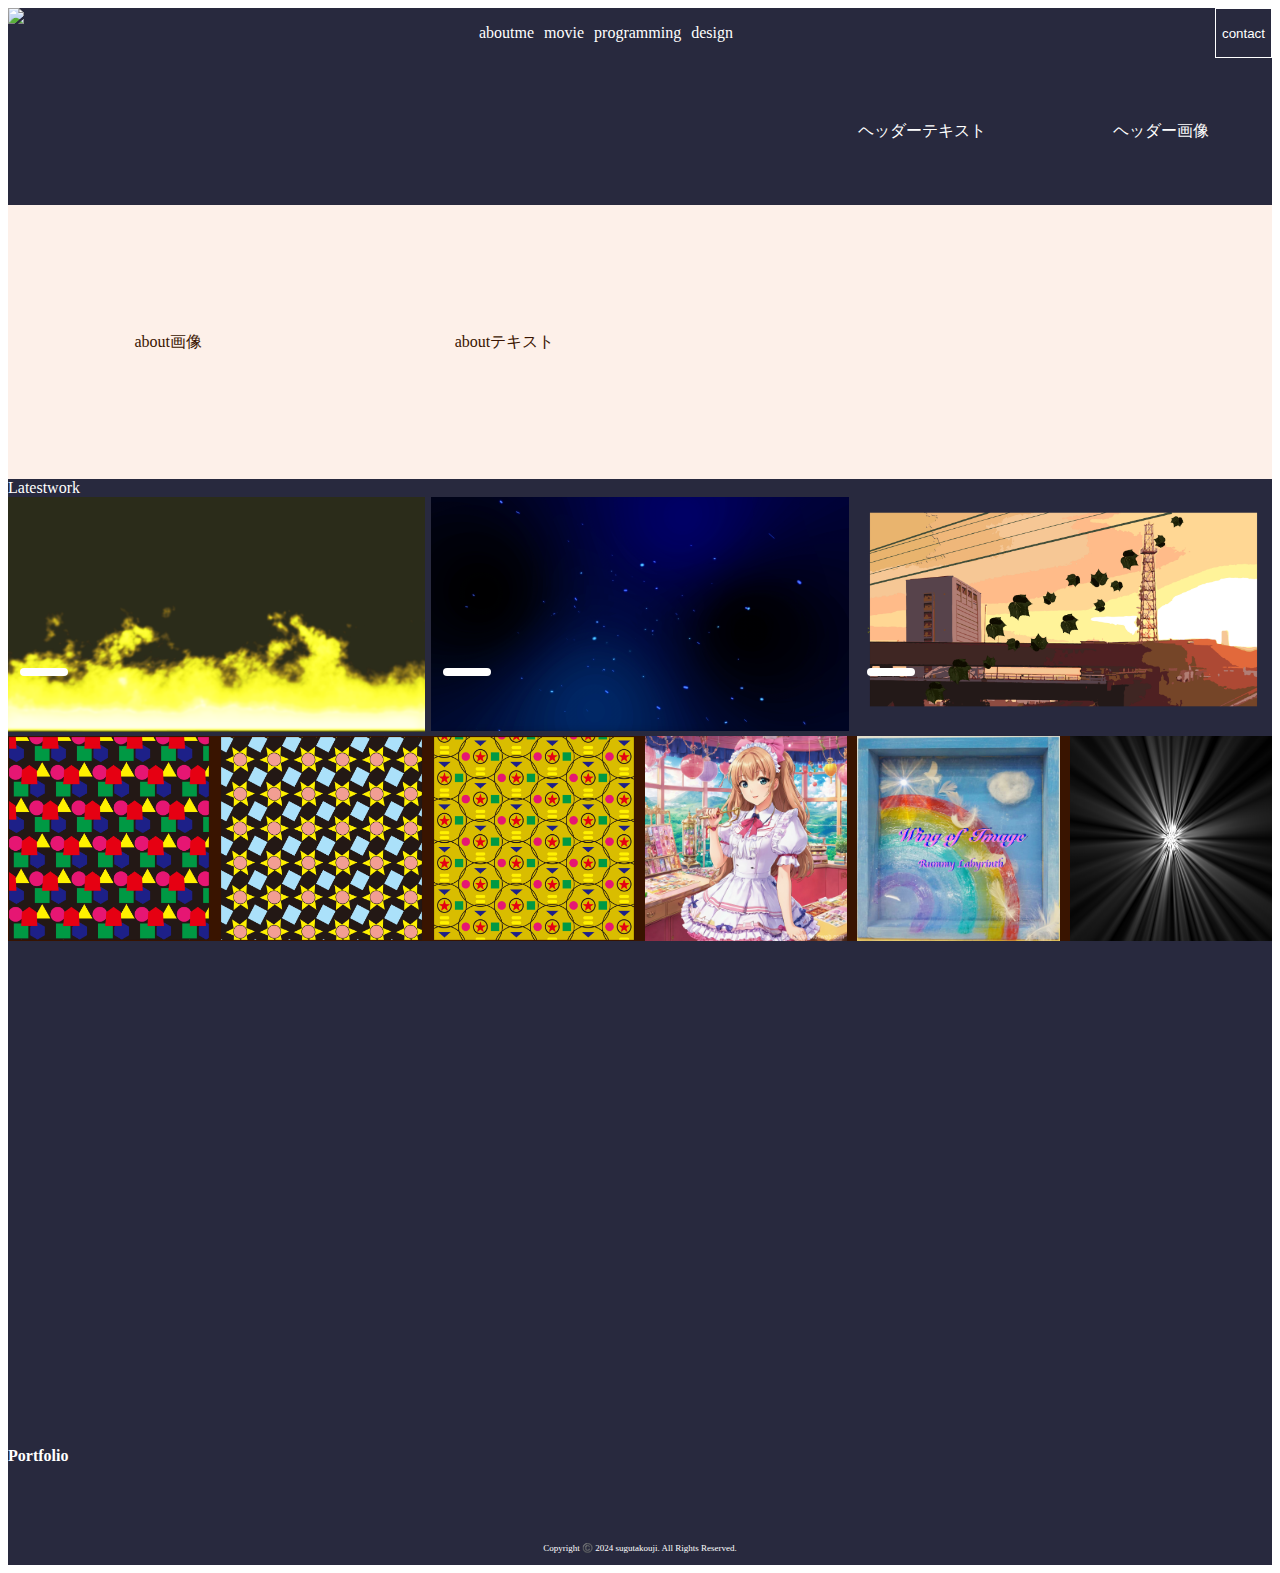
==== index.html @ 5228994b "hennkou" ====
<!DOCTYPE html>
<html lang="en">
<head>
    <meta charset="UTF-8">
    <meta name="viewport" content="width=device-width, initial-scale=1.0">
    <title>portfolio</title>
    <link rel="stylesheet" href="style.css"         >
</head>
<body>
    <header>
        <div id="menubar-mobile">
            <div class="nav">
                <input id="drawer_input" class="drawer_hidden" type="checkbox">
                <label for="drawer_input" class="drawer_open"><span></span></label>
                <nav class="nav_content">
                    <ul class="nav_list">
                        <li class="nav_item"><a href="">メニュー1</a></li>
                        <li class="nav_item"><a href="">メニュー2</a></li>
                        <li class="nav_item"><a href="">メニュー3</a></li>
                        <li class="nav_item"><a href="">メニュー4</a></li>
                    </ul>
                </nav>
            </div>
        </div>
        <div id="menubar">
            <div id="logo"><img src="./img/header/logo.png"></div>
            <div id="menu">
                <ul>
                    <li><a href="">aboutme</a></li>
                    <li><a href="">movie</a></li>
                    <li><a href="">programming</a></li>
                    <li><a href="">design</a></li>
                </ul>
            </div>
            <div id="contact"></div><button>contact</button></div>
        </div>
        <div id="header-catch">
            <div id="header-catch-img">ヘッダー画像</div>
            <div id="header-catch-text">ヘッダーテキスト</div>
        </div>
    </header>
    <main>
        <div id="main-about">
            <div id="main-about-image">about画像</div>
            <div id="main-about-text">aboutテキスト</div>
        </div>
        <div id="main-latestwork">
            <div id="main-latestwork-title">Latestwork</div>
            <div id="main-latestwork-images">
                <div class="main-latestwork">
                    <img src="./img/top/work1.png" alt="">
                    <div class="work-genre"></div>
                    <div class="work-title"></div>
                </div>
                <div class="main-latestwork">
                    <img src="./img/top/work2.png" alt="">
                    <div class="work-genre"></div>
                    <div class="work-title"></div>
                </div>
                <div class="main-latestwork">
                    <img src="./img/top/work3.png" alt="">
                    <div class="work-genre"></div>
                    <div class="work-title"></div>
                </div>
            </div>
        </div>
        <div id="main-images">
            <img src="./img/top/footer-pic1.png" alt="">
            <img src="./img/top/footer-pic2.png" alt="">
            <img src="./img/top/footer-pic3.png" alt="">
            <img src="./img/top/footer-pic4.png" alt="">
            <img src="./img/top/footer-pic5.png" alt="">
            <img src="./img/top/footer-pic6.png" alt="">
        </div>
    </main>
    <footer>
        <div id="footer-main">
            <div id="footer-title">Portfolio</div>
            <div id="footer-menus">
                <div class="footer-menu">
                    <div class="footer-menu-title"></div>
                    <div class="footer-menu-item"></div>
                </div>
                <div class="footer-menu">
                    <div class="footer-menu-title"></div>
                    <div class="footer-menu-item"></div>
                </div>
            </div>
            <div id="footer-sns"></div>
        </div>
        <div id="footer-sub">Copyright ©️ 2024 sugutakouji. All Rights Reserved.</div>
    </footer>
</body>
</html>
---- style.css ----
:root{
    --primary-bg: #28293E;
    --secondary-bg: #FDF0E9;
    --primary-color: white;
    --secondary-color: #391400;
    --padding-default: 24px;
    --padding-narrow: 12px;
}
bady{
    margin: 0px;
}
img{
    width: 100%;
}
header{
    color: var(--primary-color);
    background-color: var(--primary-bg);
    padding: var(-default-padding);
}
#logo{
    width: 195px;
}

main{
    background-color: var(--secondary-color);
}

main #main-about{
    color: var(--secondary-color);
    background-color: var(--secondary-bg);
}
main #main-latestwork{
    color: var(--primary-color);
    background-color: var(--primary-bg);
}
main #main-images{
    display: flex;
    flex-wrap: wrap;
}
main #main-images img{
    width: 50%;
}
footer{
    padding-top: 40%;
    color: var(--primary-color);
    background-color: var(--primary-bg);
    font-size: 12px;
    padding-left: var(--padding-footer);
    padding-right: var(--padding-footer);
}
footer hr{
    border-color: rgba(255, 255, 255, 0.2);
    margin-bottom: 12px;
}
#footer-title{
    font-size: 16px;
    font-weight: bold;
    margin-bottom: 24px;
}
.footer-menu{
    margin: 36px;
}
.footer-menu-title{
    color: var(--teritiary-color);
    margin-bottom: 24px;
}
.footer-menu-item{
    margin-bottom: 8px;
}
#footer-sns{
    margin-bottom: 24px;
}
.sns-icon{
    width: 24px;
}
#footer-title,#footer-menus,#footer-sns{
    text-align:center;
}
#footer-sub{
    text-align: center;
    font-size: 9px;
    padding-bottom: var(--padding-narrow);
}
.main-latestwork{
    position: relative;
}
.work-genre, .work-title{
    position: absolute;
}
.work-genre{
    bottom: 60px;
    left: 12px;
    background-color: white;
    color: var(--secondary-color);
    font-size: 12px;
    padding: 4px 24px;
    border-radius: 24px;
}
.work-title{
    bottom: 24px;
    left: 12px;
    font-weight: bold;
}

@media(min-width: 768px){
    #header-catch{
        display: flex;
        flex-direction: row-reverse;
    }
    #header-catch-img,#header-catch-text{
        padding: 5%;
    }
}
@media(min-width: 768px){
    #main-about{
        display: flex;
    }
    #main-about-image,#main-about-text{
        padding: 10%;
    }
    #main-latestwork-images{
        display: flex;
        justify-content: space-between;
    }
    .main-latestwork{
        flex-basis: 33%;
    }
    main #main-images{
        flex-wrap: nowrap;
        justify-content: space-between;
    }
    main #main-images img{
        width: 16%;        
    }
}

@media(min-width: 768px){
    #footer-main,#footer-menus{
        display: flex;
        justify-content: space-between;
    }
}

header{
    position: relative;
}
#menubar-mobile{
    display: block;
    position: absolute;
    top: 0px;
}
#menubar-mobile{
    width: 100%;
    display: flex;
    flex-direction: row-reverse;
}
.nav{
    margin-right: 40px;
}
.drawer_hidden{
    display: none;
}
.drawer_open{
    display: flex;
    height: 60px;
    width: 60px;
    justify-content: center;
    align-items: center;
    position: relative;
    z-index: 100;
    cursor: pointer;
}
.drawer_open span,
.drawer_open span:before,
.drawer_open span:after {
    content: '';
    display: block;
    height: 3px;
    width: 25px;
    border-radius: 3px;
    background: white;
    transition: 0.5s;
    position: absolute;
}
.drawer_open span:before {
    bottom: 8px;
}
.drawer_open span:after {
    top: 8px;
}
#drawer_input:checked ~ .drawer_open span {
    background: rgba(255, 255, 255, 0);
}
#drawer_input:checked ~ .drawer_open span::before {
    bottom: 0;
    transform: rotate(45deg);
}
  
#drawer_input:checked ~ .drawer_open span::after {
    top: 0;
    transform: rotate(-45deg);
}
.nav_content {
    width: 100%;
    height: 100%;
    position: fixed;
    top: 0;
    left: 100%; /* メニューを画面の外に飛ばす */
    z-index: 99;
    background: var(--primary-bg);
    color: var(--primary-color);
    transition: .5s;
}
  .nav_content a,
  .nav_content a:link,
  .nav_content a:hover,
  .nav_content a:active {
    color: var(--primary-color);
    text-decoration: none;
}
.nav_list {
    list-style: none;
}
#drawer_input:checked ~ .nav_content {
    left: 0;/* メニューを画面に入れる */
}
@media(min-width: 768px){
    #menubar-mobile{
        display: none;
    }
}

#menubar #menu, #menubar #contact {
    display: none;
}
@media(min-width: 768px){
    #menubar #menu, #menubar #contact {
        display: block;
    }
    #menubar{
        display: flex;
        justify-content: space-between;
    }
    #menubar ul {
        display: flex;
    }
    #menubar li {
        list-style: none;
        margin-right: 10px;
    }
    #menubar a {
        text-decoration: none;
    }
    #menubar li a, #menubar li a:hover {
        color: var(--primary-color);
    }
    #menubar button {
        background-color: var(--primary-bg);
        color: var(--primary-color);
        border: 1px solid white;
    }
}
#header-simple{
    text-align: center;
}
#main-aboutme {
    color: var(--secondary-color);
    background-color: var(--secondary-bg);
    padding: var(--padding-default);
}
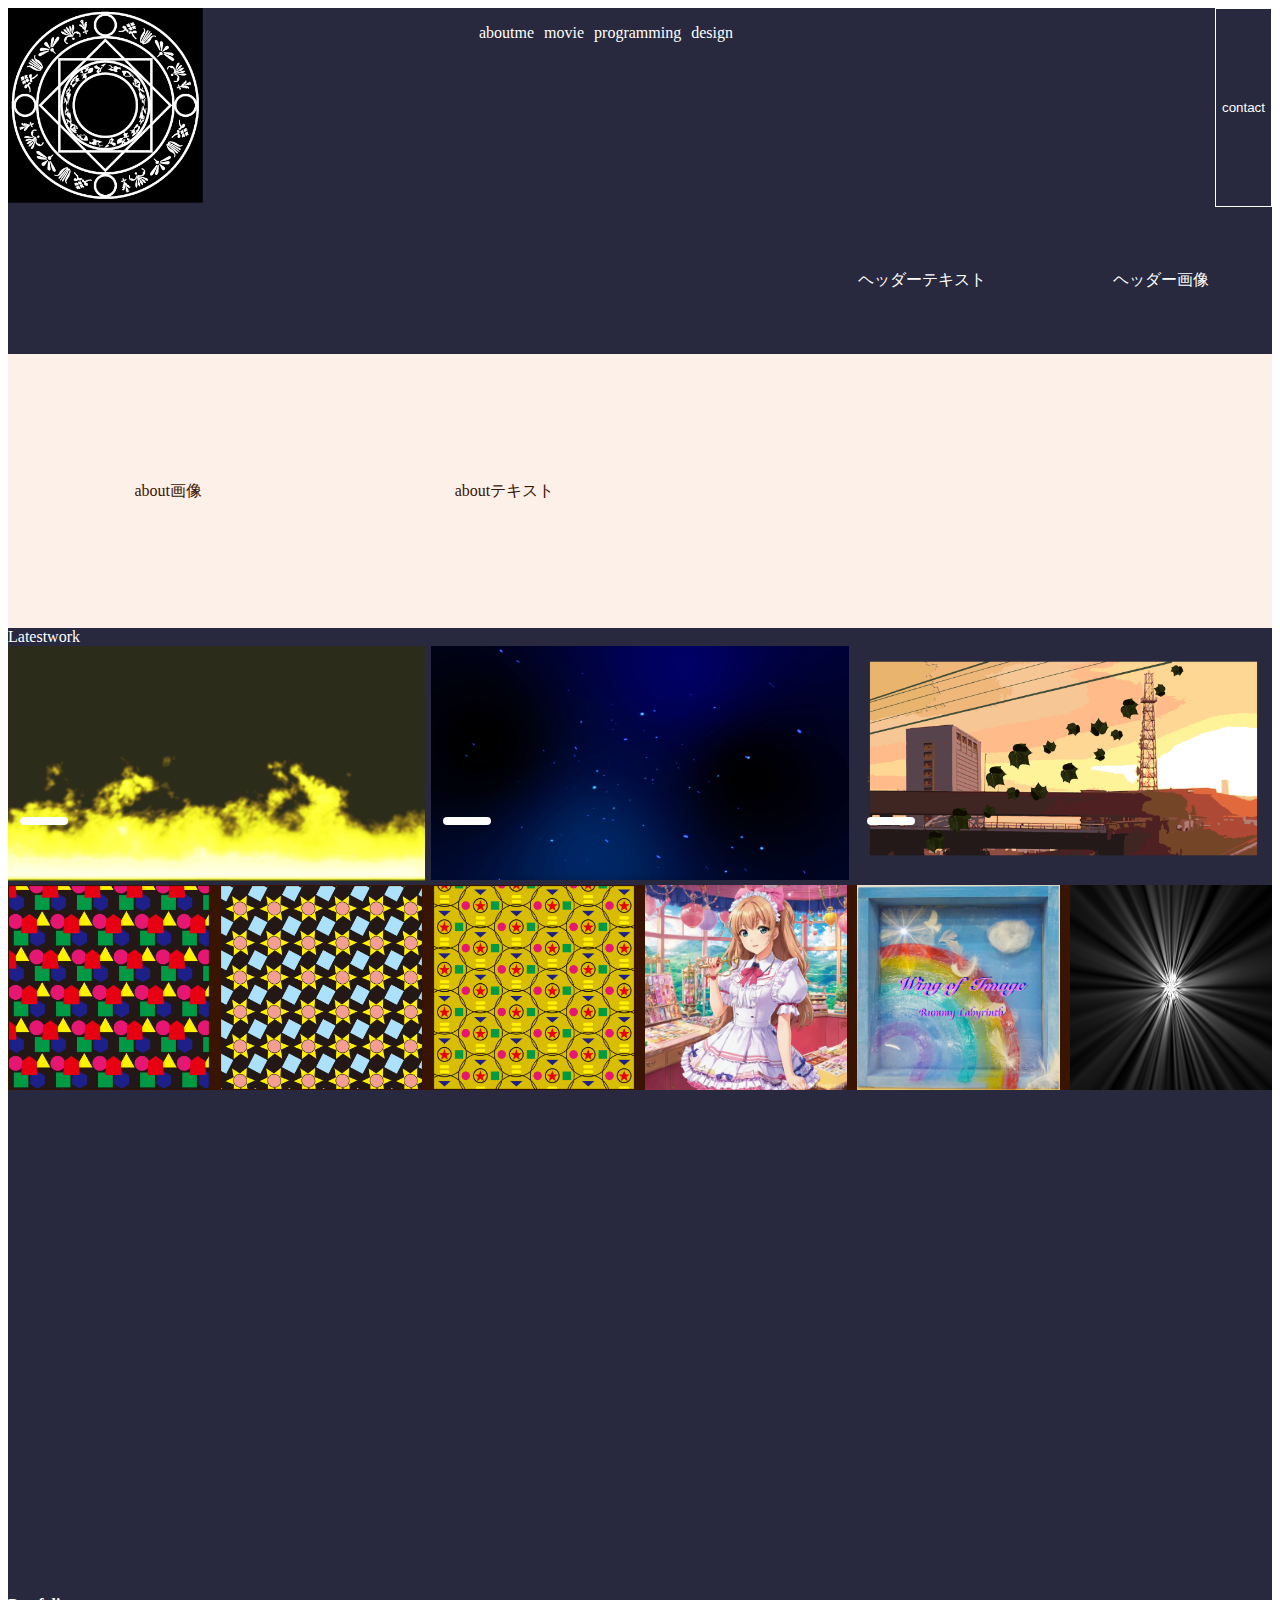
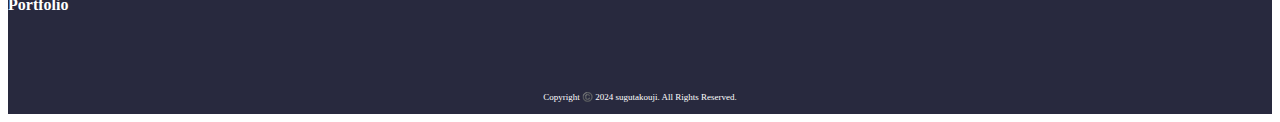
==== commit a11a4c19: "もうやだ" ====
--- a/index.html
+++ b/index.html
@@ -4,7 +4,7 @@
     <meta charset="UTF-8">
     <meta name="viewport" content="width=device-width, initial-scale=1.0">
     <title>portfolio</title>
-    <link rel="stylesheet" href="style.css"         >
+    <link rel="stylesheet" href="style.css">
 </head>
 <body>
     <header>
@@ -14,22 +14,26 @@
                 <label for="drawer_input" class="drawer_open"><span></span></label>
                 <nav class="nav_content">
                     <ul class="nav_list">
-                        <li class="nav_item"><a href="">メニュー1</a></li>
-                        <li class="nav_item"><a href="">メニュー2</a></li>
-                        <li class="nav_item"><a href="">メニュー3</a></li>
-                        <li class="nav_item"><a href="">メニュー4</a></li>
+                        <li class="nav_item"><a href="https://koujisuguta.github.io/final-assignment/aboutme">メニュー1</a></li>
+                        <li class="nav_item"><a href="https://koujisuguta.github.io/final-assignment/category-movie">メニュー2</a></li>
+                        <li class="nav_item"><a href="https://koujisuguta.github.io/final-assignment/cagtegory-programming">メニュー3</a></li>
+                        <li class="nav_item"><a href="https://koujisuguta.github.io/final-assignment/category-design">メニュー4</a></li>
                     </ul>
                 </nav>
             </div>
         </div>
         <div id="menubar">
-            <div id="logo"><img src="./img/header/logo.png"></div>
+            <div id="logo">
+                <a href="https://koujisuguta.github.io/final-assignment/">
+                    <img src="./img/header/logo.png">
+                </a>
+            </div>
             <div id="menu">
                 <ul>
-                    <li><a href="">aboutme</a></li>
-                    <li><a href="">movie</a></li>
-                    <li><a href="">programming</a></li>
-                    <li><a href="">design</a></li>
+                    <li><a href="https://koujisuguta.github.io/final-assignment/aboutme">aboutme</a></li>
+                    <li><a href="https://koujisuguta.github.io/final-assignment/category-movie">movie</a></li>
+                    <li><a href="https://koujisuguta.github.io/final-assignment/cagtegory-programming">programming</a></li>
+                    <li><a href="https://koujisuguta.github.io/final-assignment/category-design">design</a></li>
                 </ul>
             </div>
             <div id="contact"></div><button>contact</button></div>
--- a/style.css
+++ b/style.css
@@ -267,4 +267,46 @@
     color: var(--secondary-color);
     background-color: var(--secondary-bg);
     padding: var(--padding-default);
-}+}
+
+#main-portfolio{
+    color: var(--secondary-color);
+    background-color: var(--secondary-bg);
+    padding: var(--padding-default);
+}
+#main-portfolio li{
+    list-style-type: none;
+}
+#main-portfolio a,
+#main-portfolio a:link,
+#main-portfolio a:visited,
+#main-portfolio a:hover{
+    color: var(--secondary-color);
+    text-decoration: none;
+}
+
+.main-portfolio-image {
+    position: relative;
+}
+
+@media(min-width: 768px){
+    #main-portfolio-images{
+        display: flex;
+        flex-wrap: wrap;
+        justify-content: space-between;
+    }
+    .main-portfolio-image {
+        width: 30%;
+    }
+}
+
+/* iframe */
+#main-work {
+    width: 100%;
+    padding: 0px;
+    aspect-ratio: 16 / 9;
+}
+#main-work iframe {
+    width: 100%;
+    height: 100%;
+}
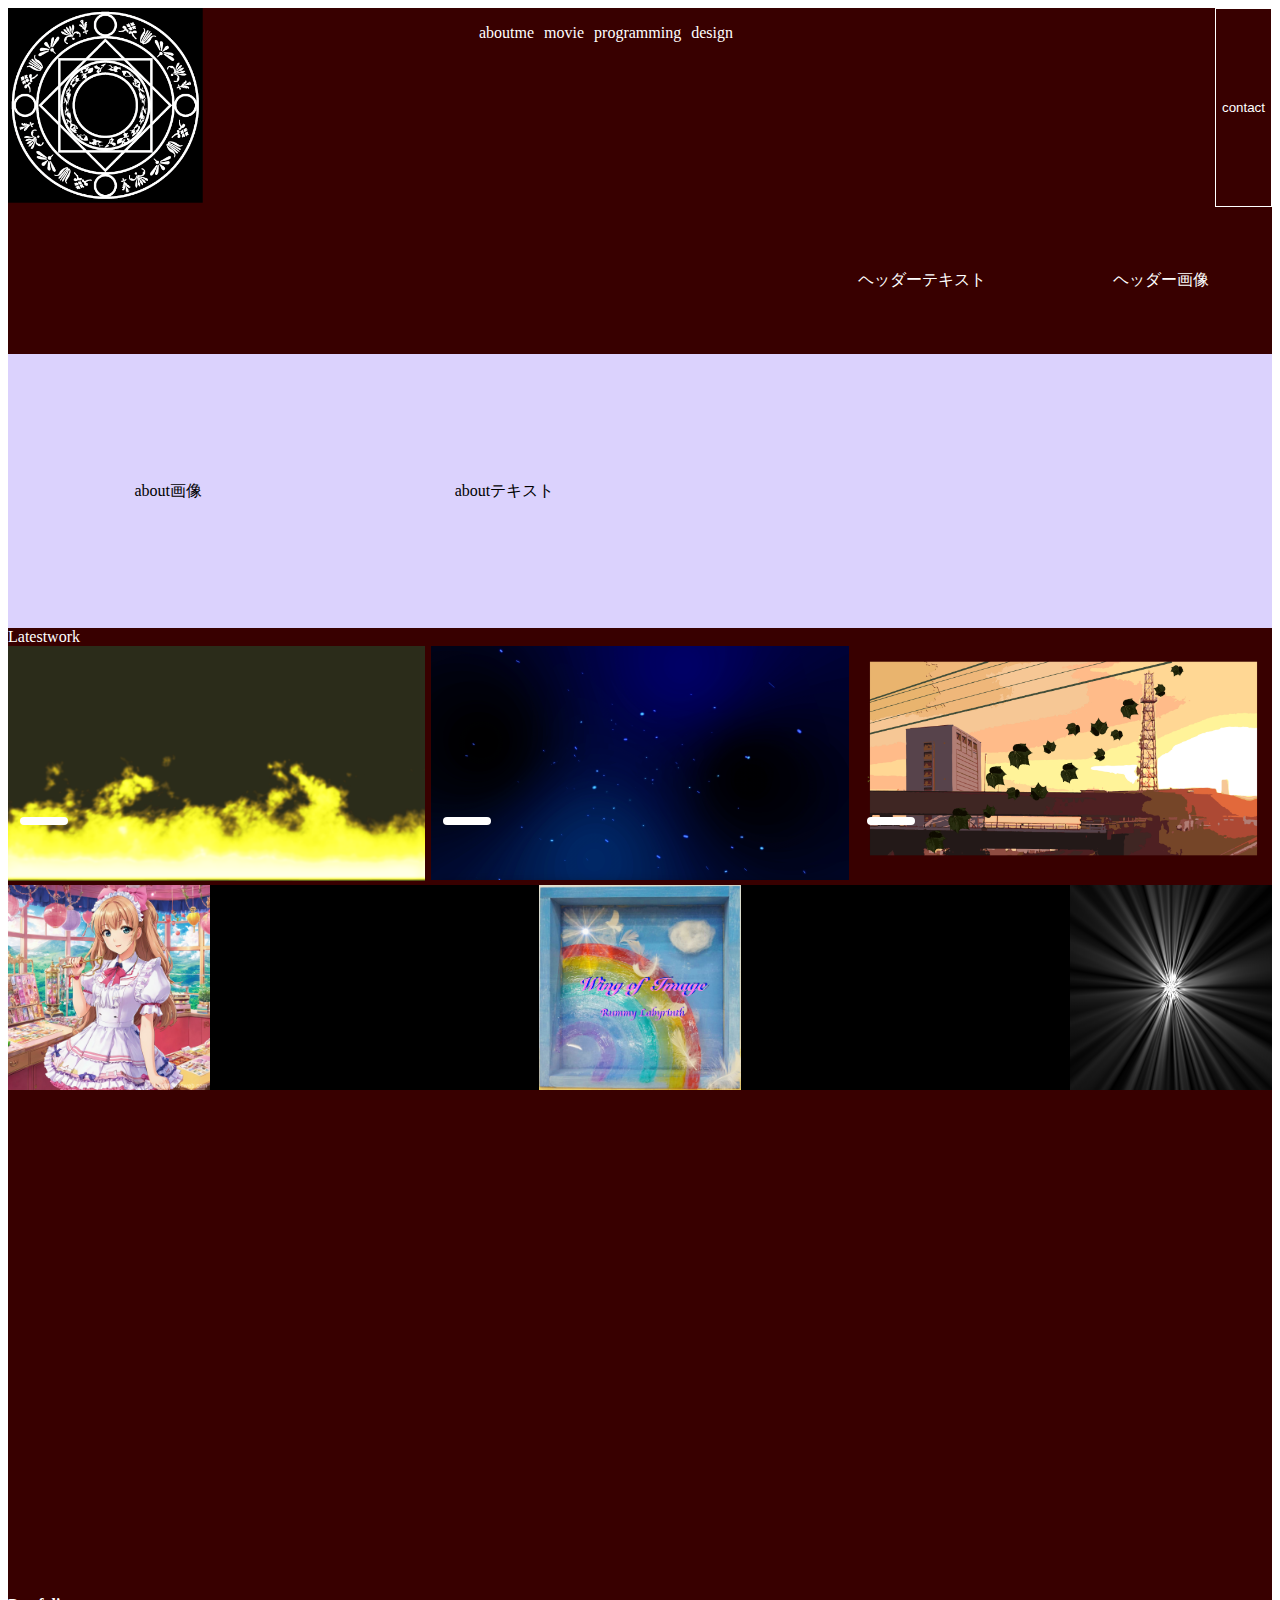
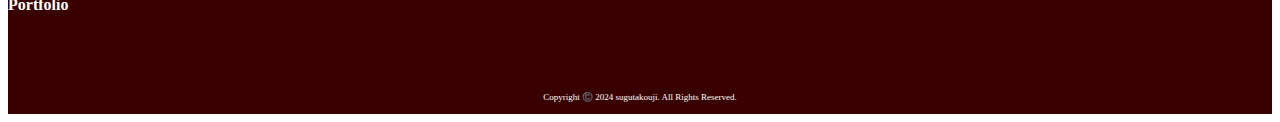
==== commit 3f4382dc: "go" ====
--- a/index.html
+++ b/index.html
@@ -69,9 +69,7 @@
             </div>
         </div>
         <div id="main-images">
-            <img src="./img/top/footer-pic1.png" alt="">
-            <img src="./img/top/footer-pic2.png" alt="">
-            <img src="./img/top/footer-pic3.png" alt="">
+            
             <img src="./img/top/footer-pic4.png" alt="">
             <img src="./img/top/footer-pic5.png" alt="">
             <img src="./img/top/footer-pic6.png" alt="">
--- a/style.css
+++ b/style.css
@@ -1,8 +1,8 @@
 :root{
-    --primary-bg: #28293E;
-    --secondary-bg: #FDF0E9;
+    --primary-bg: #380000;
+    --secondary-bg: #dbd2fd;
     --primary-color: white;
-    --secondary-color: #391400;
+    --secondary-color: #000000;
     --padding-default: 24px;
     --padding-narrow: 12px;
 }
@@ -310,3 +310,15 @@
     width: 100%;
     height: 100%;
 }
+
+div.vid_contents {
+    width: 100%;/*背景色を横幅いっぱいに広げる*/
+    text-align: center;
+    margin: auto;
+    padding: 4% 4% 4% 4%;/*ここで動画の周りの余白を調整*/
+    background: #e6e6e6;/*余白の背景色*/
+    }
+    video.vid_main {
+    width: 100%;
+    max-width: 920px;/*PC版での最大幅*/
+    }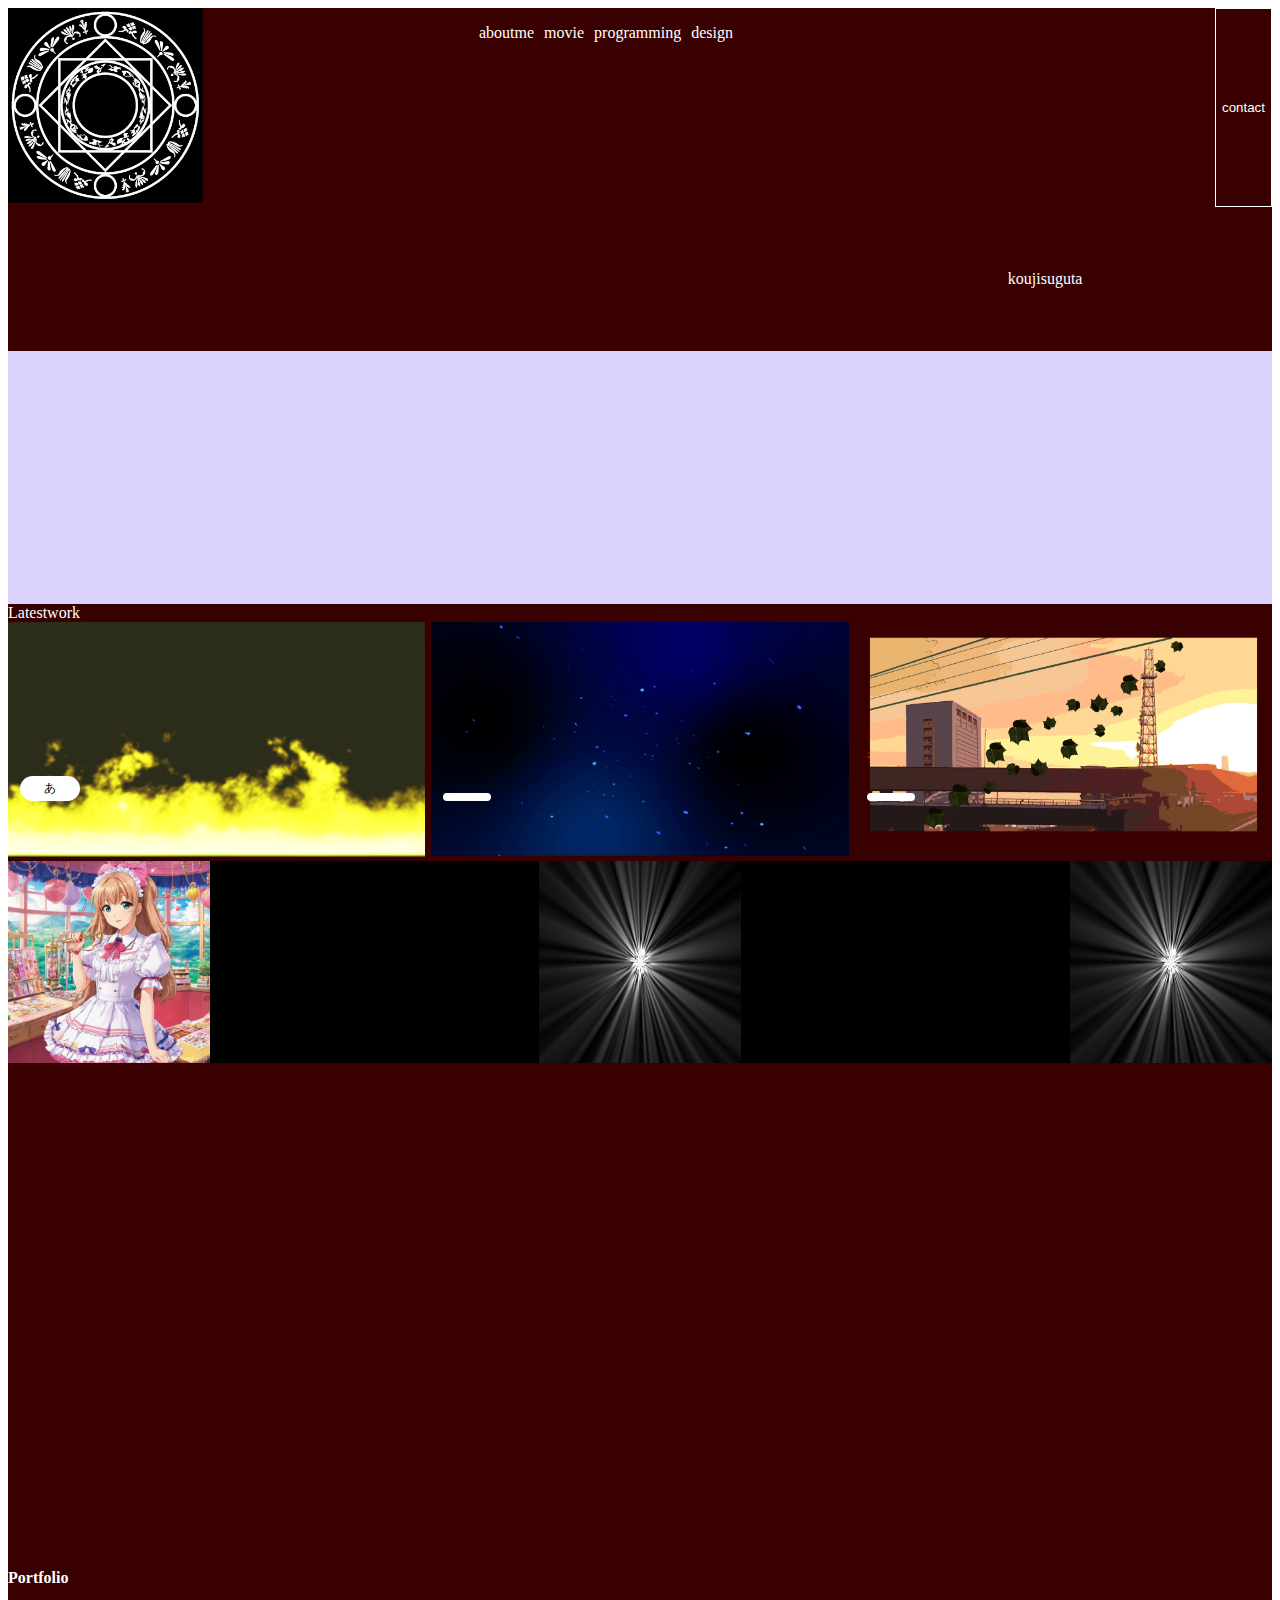
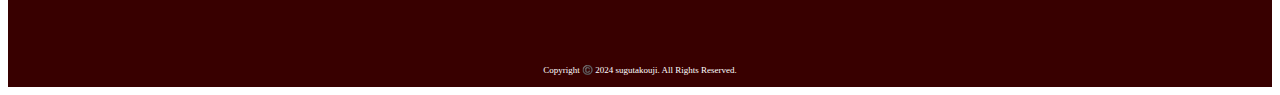
==== commit f233e137: "あ" ====
--- a/index.html
+++ b/index.html
@@ -39,21 +39,21 @@
             <div id="contact"></div><button>contact</button></div>
         </div>
         <div id="header-catch">
-            <div id="header-catch-img">ヘッダー画像</div>
-            <div id="header-catch-text">ヘッダーテキスト</div>
+            <div id="header-catch-img"></div>
+            <div id="header-catch-text">koujisuguta</div>
         </div>
     </header>
     <main>
         <div id="main-about">
-            <div id="main-about-image">about画像</div>
-            <div id="main-about-text">aboutテキスト</div>
+            <div id="main-about-image"></div>
+            <div id="main-about-text"></div>
         </div>
         <div id="main-latestwork">
             <div id="main-latestwork-title">Latestwork</div>
             <div id="main-latestwork-images">
                 <div class="main-latestwork">
                     <img src="./img/top/work1.png" alt="">
-                    <div class="work-genre"></div>
+                    <div class="work-genre">あ</div>
                     <div class="work-title"></div>
                 </div>
                 <div class="main-latestwork">
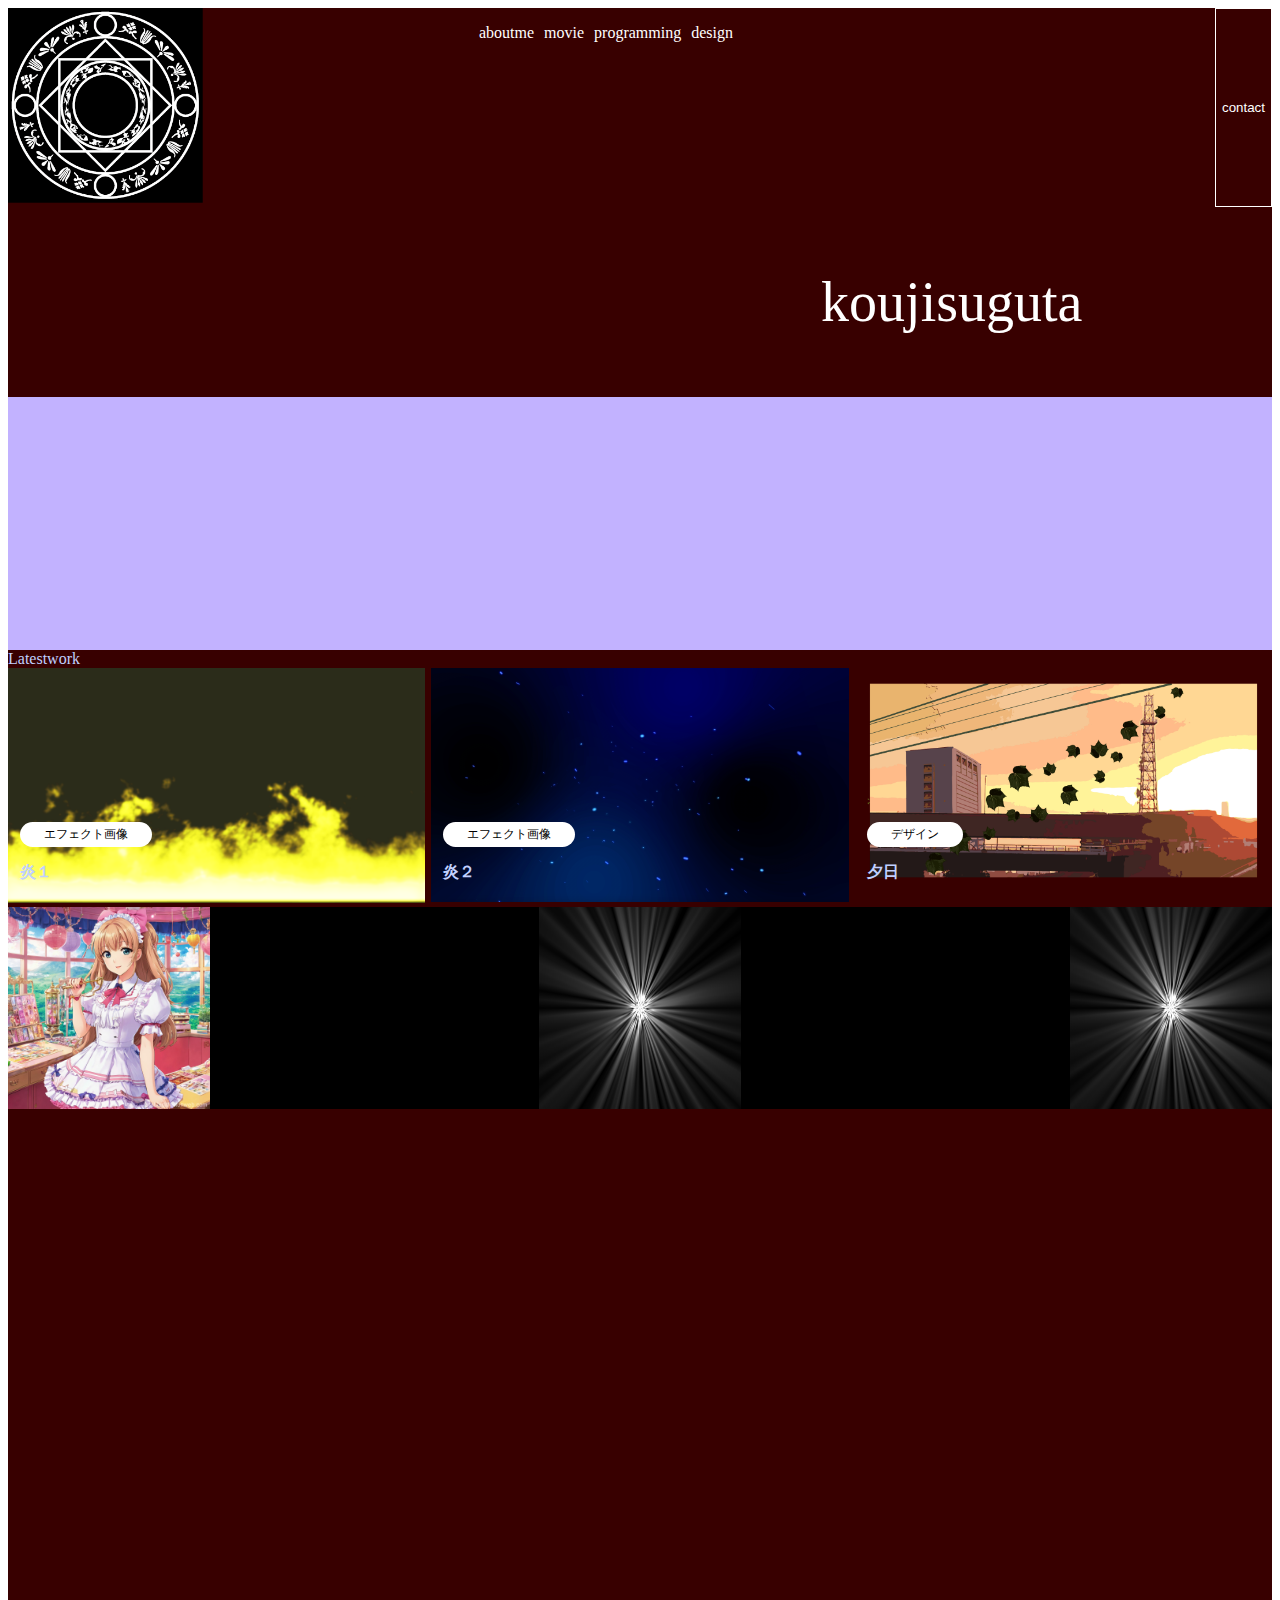
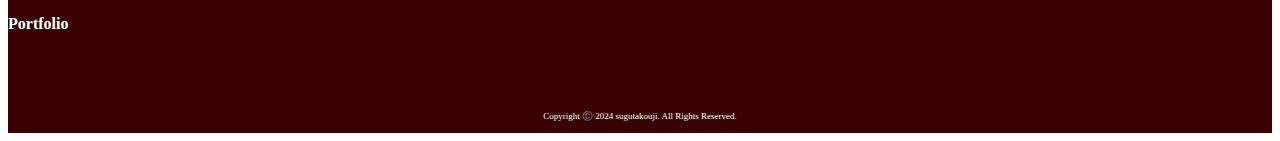
==== commit 81eb0756: "アニメ観たい" ====
--- a/index.html
+++ b/index.html
@@ -53,18 +53,18 @@
             <div id="main-latestwork-images">
                 <div class="main-latestwork">
                     <img src="./img/top/work1.png" alt="">
-                    <div class="work-genre">あ</div>
-                    <div class="work-title"></div>
+                    <div class="work-genre">エフェクト画像</div>
+                    <div class="work-title">炎１</div>
                 </div>
                 <div class="main-latestwork">
                     <img src="./img/top/work2.png" alt="">
-                    <div class="work-genre"></div>
-                    <div class="work-title"></div>
+                    <div class="work-genre">エフェクト画像</div>
+                    <div class="work-title">炎２</div>
                 </div>
                 <div class="main-latestwork">
                     <img src="./img/top/work3.png" alt="">
-                    <div class="work-genre"></div>
-                    <div class="work-title"></div>
+                    <div class="work-genre">デザイン</div>
+                    <div class="work-title">夕日</div>
                 </div>
             </div>
         </div>
--- a/style.css
+++ b/style.css
@@ -1,7 +1,7 @@
 :root{
     --primary-bg: #380000;
-    --secondary-bg: #dbd2fd;
-    --primary-color: white;
+    --secondary-bg: #c2b2ff;
+    --primary-color: rgb(255, 255, 255);
     --secondary-color: #000000;
     --padding-default: 24px;
     --padding-narrow: 12px;
@@ -17,6 +17,9 @@
     background-color: var(--primary-bg);
     padding: var(-default-padding);
 }
+header #header-catch-text{
+    font-size: 350%;
+}
 #logo{
     width: 195px;
 }
@@ -30,7 +33,7 @@
     background-color: var(--secondary-bg);
 }
 main #main-latestwork{
-    color: var(--primary-color);
+    color: rgb(192, 208, 255);
     background-color: var(--primary-bg);
 }
 main #main-images{
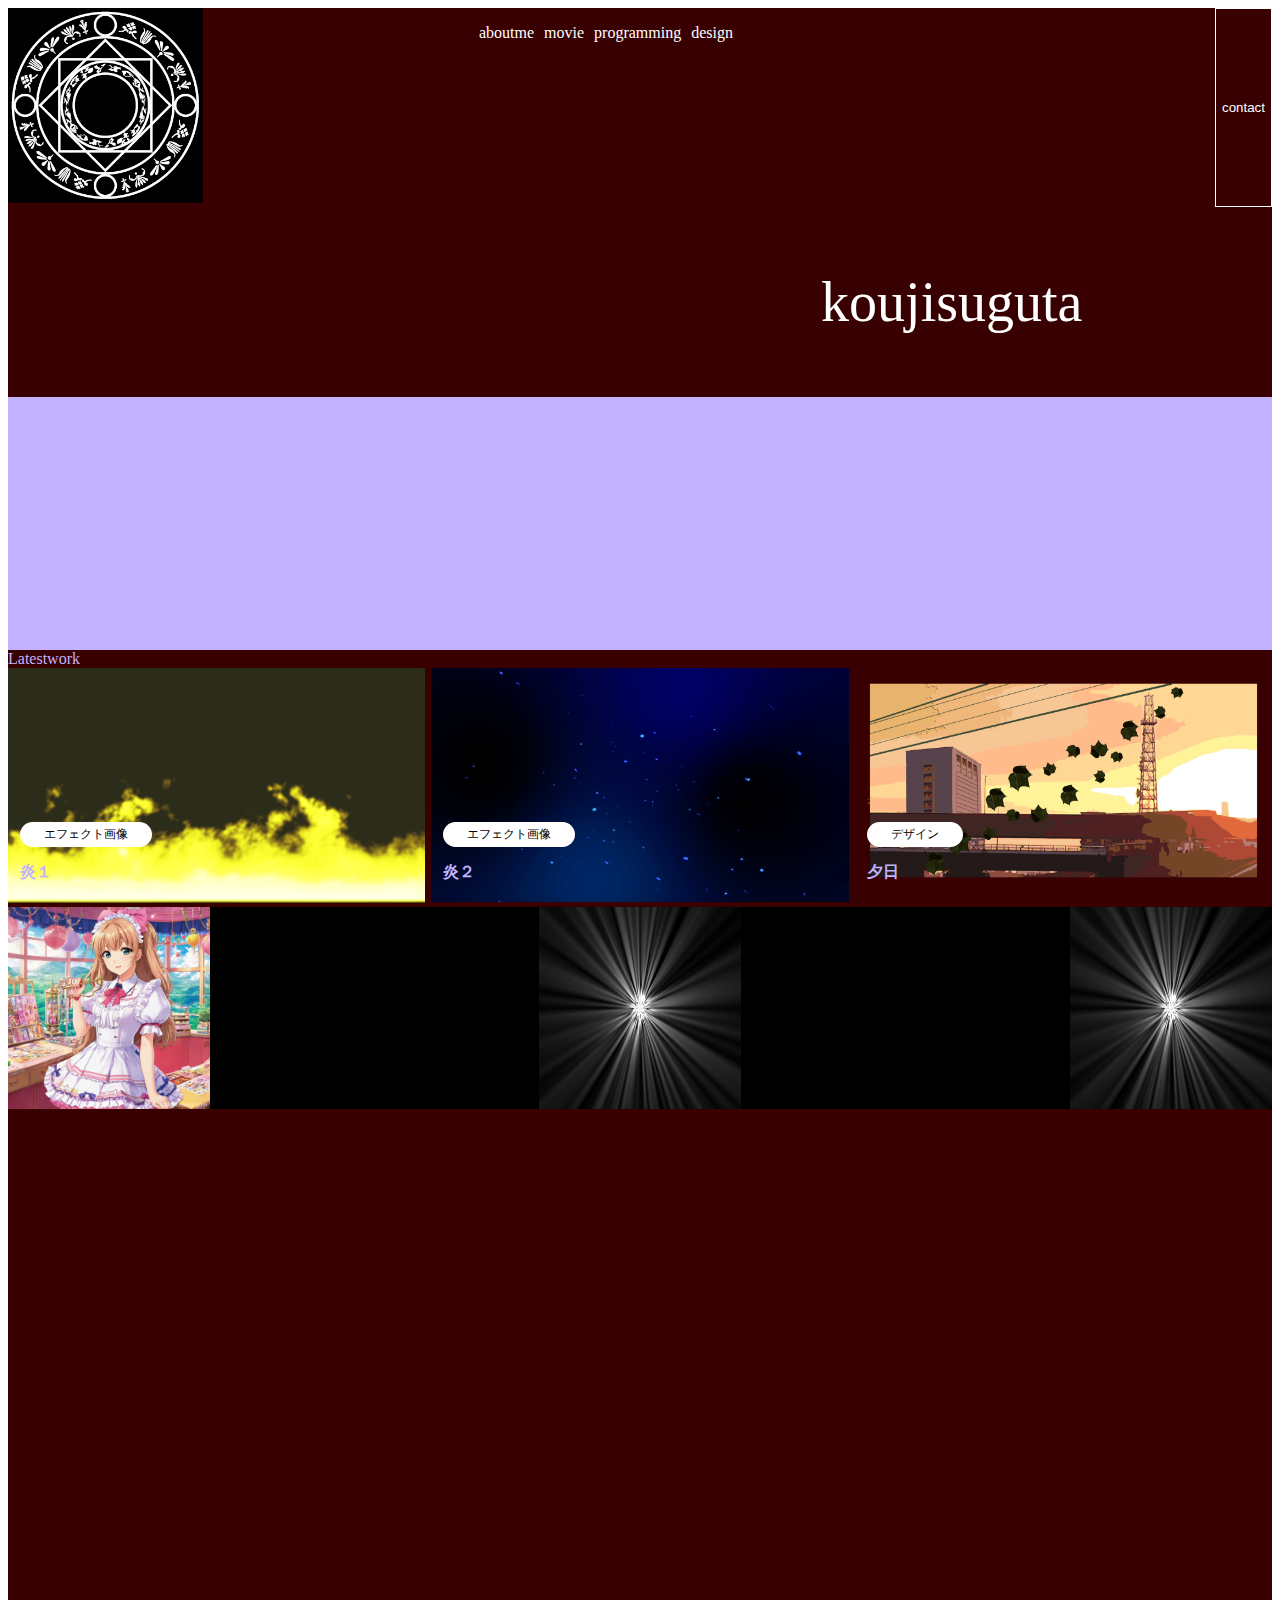
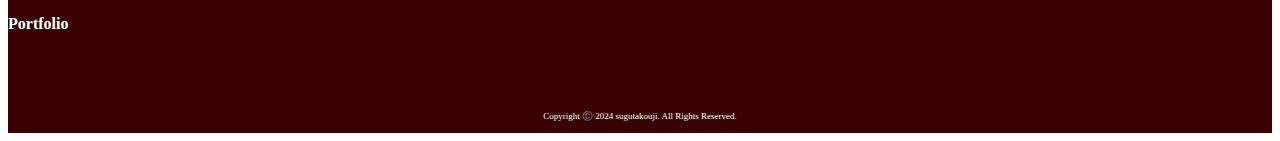
==== commit 2b63fbb7: "hennkou" ====
--- a/index.html
+++ b/index.html
@@ -14,10 +14,10 @@
                 <label for="drawer_input" class="drawer_open"><span></span></label>
                 <nav class="nav_content">
                     <ul class="nav_list">
-                        <li class="nav_item"><a href="https://koujisuguta.github.io/final-assignment/aboutme">メニュー1</a></li>
-                        <li class="nav_item"><a href="https://koujisuguta.github.io/final-assignment/category-movie">メニュー2</a></li>
-                        <li class="nav_item"><a href="https://koujisuguta.github.io/final-assignment/cagtegory-programming">メニュー3</a></li>
-                        <li class="nav_item"><a href="https://koujisuguta.github.io/final-assignment/category-design">メニュー4</a></li>
+                        <li class="nav_item"><a href="https://koujisuguta.github.io/final-assignment/aboutme">aboutme</a></li>
+                        <li class="nav_item"><a href="https://koujisuguta.github.io/final-assignment/category-movie">movie</a></li>
+                        <li class="nav_item"><a href="https://koujisuguta.github.io/final-assignment/cagtegory-programming">programming</a></li>
+                        <li class="nav_item"><a href="https://koujisuguta.github.io/final-assignment/category-design">design</a></li>
                     </ul>
                 </nav>
             </div>
--- a/style.css
+++ b/style.css
@@ -33,9 +33,14 @@
     background-color: var(--secondary-bg);
 }
 main #main-latestwork{
-    color: rgb(192, 208, 255);
+    color: var(--primary-color);
     background-color: var(--primary-bg);
 }
+
+main #main-latestwork{
+    color: #c2b2ff;
+}
+
 main #main-images{
     display: flex;
     flex-wrap: wrap;
